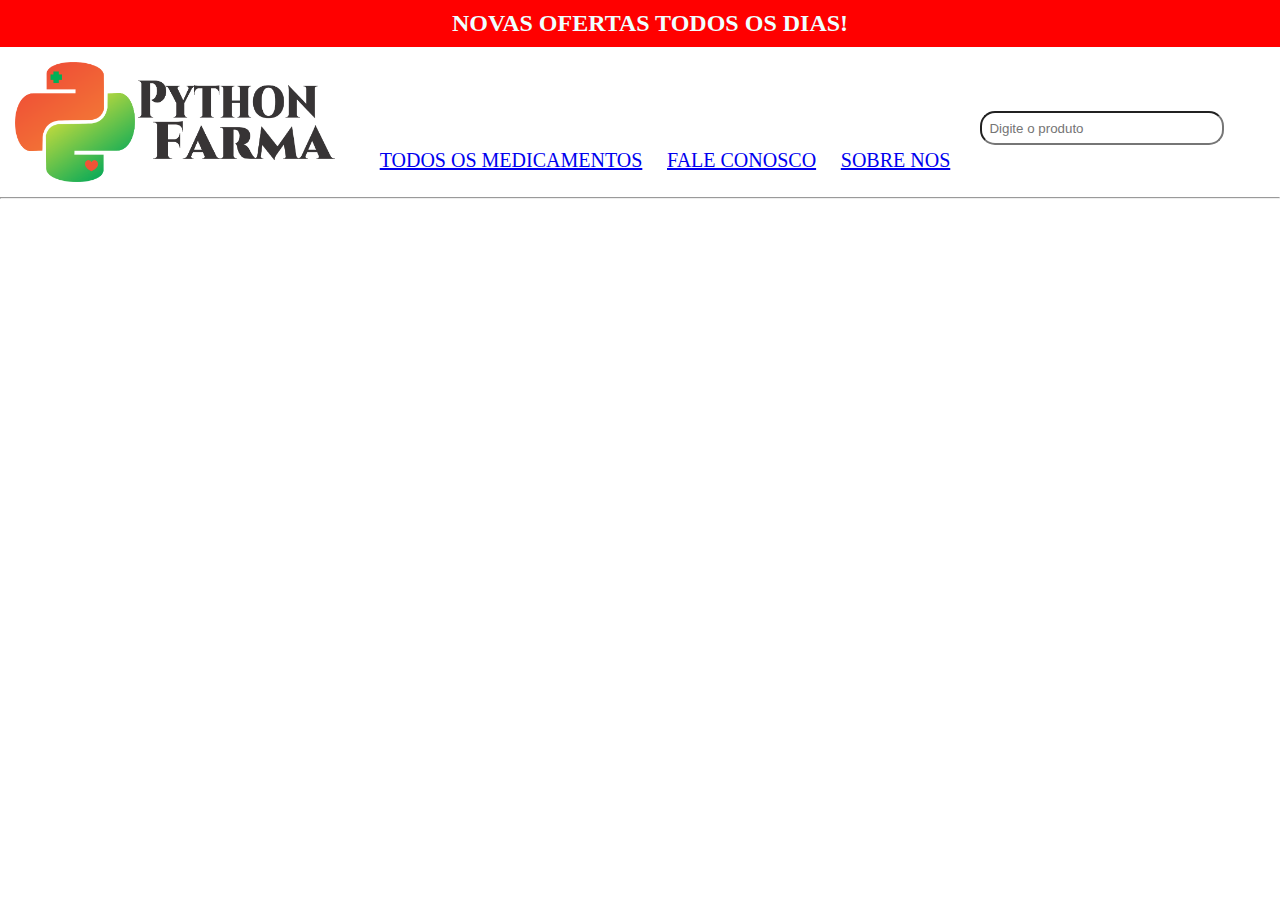
==== contato.html @ ca43f48a "m1 s03 exercicios exercicios 1 e 2 do trello" ====
<!DOCTYPE html>
<html lang="pt-br">
<head>
    <meta charset="UTF-8">
    <meta http-equiv="X-UA-Compatible" content="IE=edge">
    <meta name="viewport" content="width=device-width, initial-scale=1.0">
    <title>Contato</title>
    <link rel="stylesheet" href="styleContato.css">
</head>
<body>
    <header>
      <h2>NOVAS OFERTAS TODOS OS DIAS!</h2>
     <div class="imgMenu">
      <img src="images/python-farma-min.png">
     <nav>
      <ul>
        <li><a href="index.html">TODOS OS MEDICAMENTOS</a></li>
        <li><a href="contato.html">FALE CONOSCO</a></li>
        <li><a href="sobreNos.html">SOBRE NOS</a></li>
      </ul>
     </nav>
     <div class="pesquisa">
        <input type="text" placeholder="  Digite o produto">
    </div>
    </header>
    <hr>
    <main>
    

         </div>
    </main>
    <footer>

    </footer>   
</body>
</html>
---- styleContato.css ----
*{
    margin: 0;
    padding:0;
}
header{
    display:block;
}
header h2{
    width: 100%;
    padding : 10px;
    text-align: center;
    background: red;
    color: azure;
}
.imgMenu{
    display:flex
}

.imgMenu img{
    width:25%;
    padding:15px;
}
nav {
   /* border: solid;*/
    display: flex;
    align-items:end;
    padding: 15px;
    width: 50%;
}
nav ul{
    display: flex;
    width: 100%;
    /*border: solid;*/
    justify-content: space-evenly

    
}
nav li {
    font-size: 20px ;
    /*border: solid ;*/
    display: inline;
    text-decoration: none;
    padding: 10px;
   
}
.pesquisa{
    display:block;
    margin-top:5% ;
    width:25% ;
   /* border: solid;*/
}
.pesquisa input{
      width: 80%;
      height:30px;
      border-radius:15px ;
}
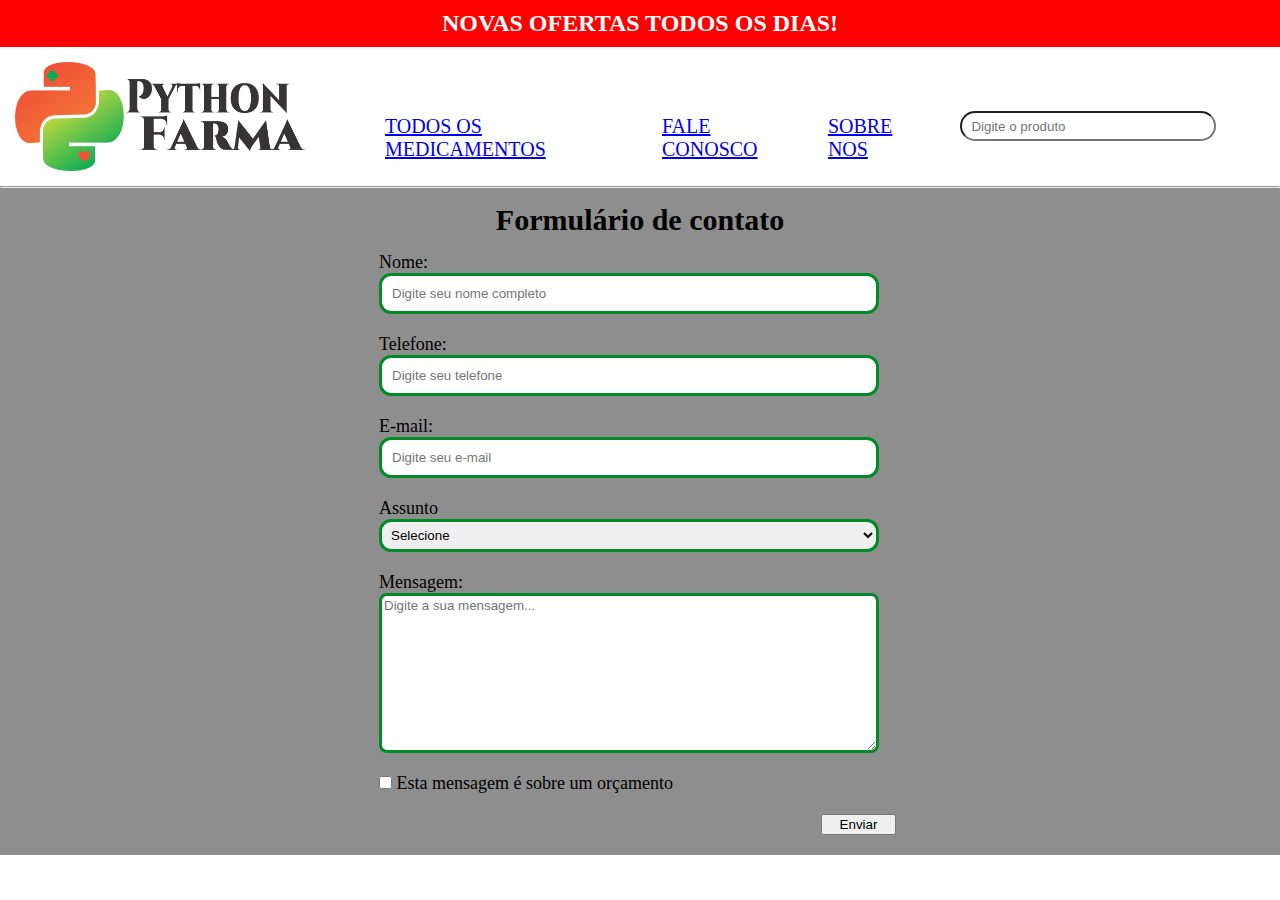
==== commit 13b46bb5: "criando e estilizando pagina de contato" ====
--- a/contato.html
+++ b/contato.html
@@ -5,6 +5,7 @@
     <meta http-equiv="X-UA-Compatible" content="IE=edge">
     <meta name="viewport" content="width=device-width, initial-scale=1.0">
     <title>Contato</title>
+    <link rel="shortcut icon" href="images/logopythonfarma.ico" type="image/x-icon" />
     <link rel="stylesheet" href="styleContato.css">
 </head>
 <body>
@@ -25,7 +26,43 @@
     </header>
     <hr>
     <main>
-    
+              <h1 class="tituloContato">Formulário de contato</h1>
+        <section class="contato">
+            <form> 
+                <div>
+                    <label for="nome">Nome:</label>
+                    <input class="formu" type="text" name="nome" placeholder="Digite seu nome completo" required>
+                </div>
+                <div>
+                    <label for="nome">Telefone:</label>
+                    <input class="formu" type="text" name="telefone" placeholder="Digite seu telefone" required>
+                </div>
+                <div>
+                    <label for="email">E-mail:</label>
+                    <input class="formu" type="email" name="email" placeholder="Digite seu e-mail" required>
+                </div>
+                <div>
+                    <label for="assunto">Assunto</label>
+                    <select name="assunto">
+                        <option selected disabled>Selecione</option>
+                        <option>Comercial</option>
+                        <option>Dúvidas</option>
+                        <option>Revenda</option>
+                    </select>
+                </div>
+                <div>
+                    <label for="textArea">Mensagem:</label>
+                    <textarea name="textArea" placeholder="Digite a sua mensagem..." id="textArea" cols="30" rows="10"></textarea>
+                </div>
+                <div class="orcamento">
+                    <input type="checkbox" name="orcamento">
+                    <label for="orcamento">Esta mensagem é sobre um orçamento</label>
+                </div>
+                <div class="butom">
+                    <input type="submit" value="Enviar">
+                </div>
+            </form>
+        </section>
 
          </div>
     </main>
--- a/styleContato.css
+++ b/styleContato.css
@@ -1,6 +1,6 @@
 *{
     margin: 0;
-    padding:0;
+    box-sizing: border-box;
 }
 header{
     display:block;
@@ -54,3 +54,78 @@
       height:30px;
       border-radius:15px ;
 }
+ main {
+    background-color: #8e8e8e;
+    background-image: url(images/fundo.jpg);
+    width:100%;
+    height:100%;
+}
+.tituloContato{
+    text-align: center;
+    padding:15px;
+    color: rgb(0, 0, 0);
+    font-family:'Lucida Sans';
+    font-size: 30px;  
+}
+/*div contato geral*/
+.contato{
+    display: flex;
+    justify-content: center;
+}
+/*formulario geral*/
+form{
+    font-family:'Lucida Sans', 'Lucida Sans Regular', 'Lucida Grande', 'Lucida Sans Unicode', Geneva, Verdana;
+    font-size:18px;
+}
+
+/*divs do formulario*/
+form div{
+    display: flex;
+    flex-direction: column;
+    margin-bottom: 20px;
+    width: 500px;
+    
+}
+/*inputs do formulario*/
+ div .formu {
+    border: 3px #028928 solid ;
+    font-family:Verdana, Geneva, Tahoma, sans-serif;
+    padding:10px;
+    border-radius: 12px;
+ }
+ .formu:focus {
+    background-color: #8ce9a5a7;
+}
+ /*opocoes select*/
+ div select {
+    border: 3px #028928 solid ;
+    font-family:Verdana, Geneva, Tahoma, sans-serif;
+    padding:5px;
+    border-radius: 12px;
+ 
+ }
+ select:focus {
+    background-color: #8ce9a5a7;
+}
+ /*text area*/
+ div textarea { 
+    border: 3px #028928 solid ;
+    font-family:Verdana, Geneva, Tahoma, sans-serif;
+    border-radius: 8px;
+ }
+ textarea:focus {
+    background-color: #8ce9a5a7;
+}
+ /*check box*/
+.orcamento{
+    display: inline;
+    
+}
+/*botom enviar*/
+.butom{
+    padding-right: 5px;
+    margin-top: 20px;
+    width:80px;
+    margin-left: 442px;
+
+}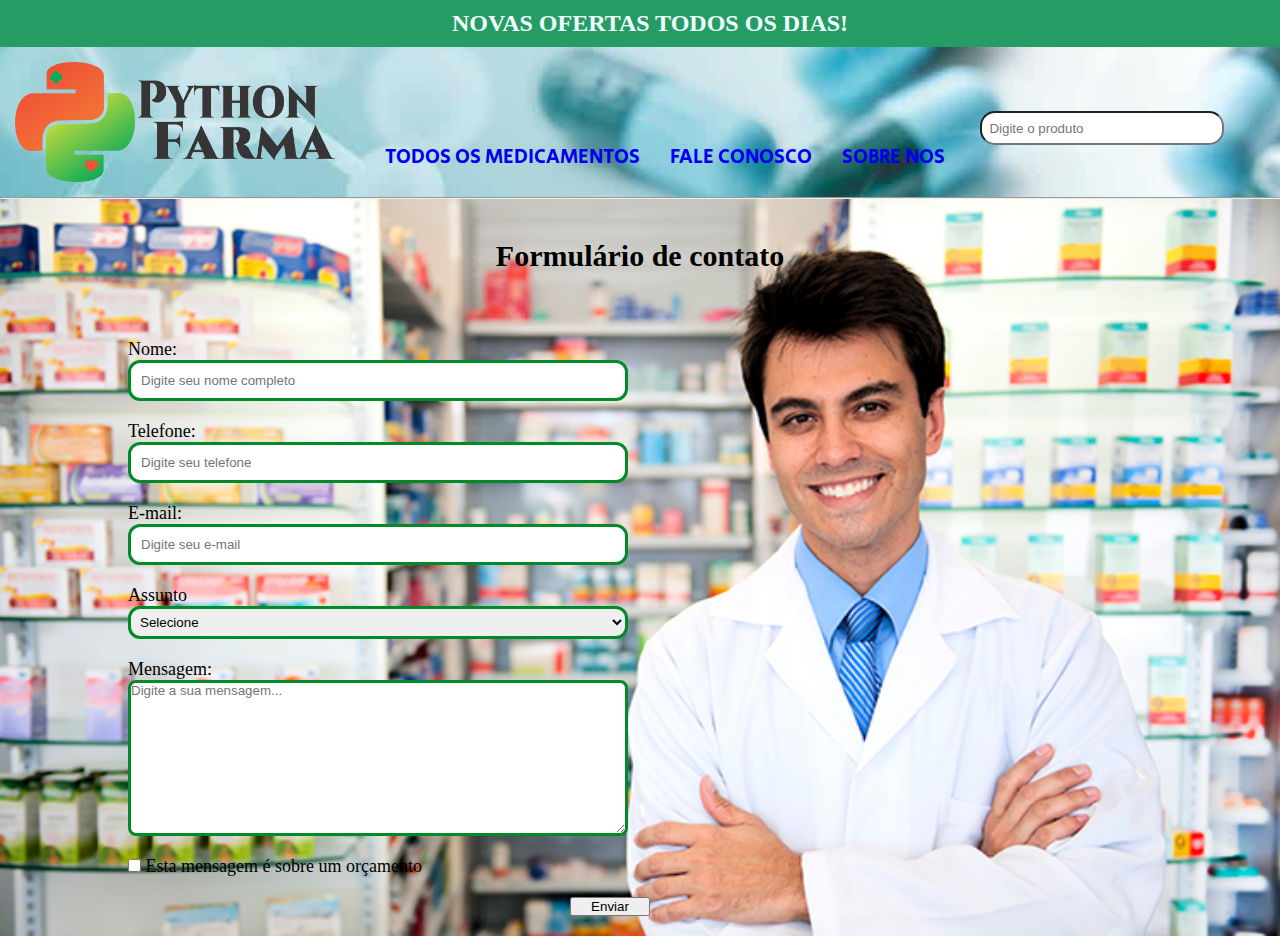
==== commit 26169801: "atualizando html e background imagens" ====
--- a/contato.html
+++ b/contato.html
@@ -5,6 +5,9 @@
     <meta http-equiv="X-UA-Compatible" content="IE=edge">
     <meta name="viewport" content="width=device-width, initial-scale=1.0">
     <title>Contato</title>
+    <link rel="preconnect" href="https://fonts.googleapis.com">
+    <link rel="preconnect" href="https://fonts.gstatic.com" crossorigin>
+    <link href="https://fonts.googleapis.com/css2?family=Roboto:ital,wght@0,400;0,700;1,500&family=Secular+One&display=swap" rel="stylesheet">
     <link rel="shortcut icon" href="images/logopythonfarma.ico" type="image/x-icon" />
     <link rel="stylesheet" href="styleContato.css">
 </head>
--- a/styleContato.css
+++ b/styleContato.css
@@ -1,15 +1,17 @@
 *{
     margin: 0;
-    box-sizing: border-box;
+    padding:0;
 }
 header{
+    background: url(images/fundo1.jpg);
+    background-size: cover;
     display:block;
 }
 header h2{
     width: 100%;
     padding : 10px;
     text-align: center;
-    background: red;
+    background: #269c65;
     color: azure;
 }
 .imgMenu{
@@ -21,27 +23,34 @@
     padding:15px;
 }
 nav {
-   /* border: solid;*/
     display: flex;
     align-items:end;
     padding: 15px;
     width: 50%;
 }
+ li :visited {
+ color: black;
+}
+li:hover{
+    font-size: 25px;
+    color : green;
+}
+
 nav ul{
+    text-decoration: none;
     display: flex;
     width: 100%;
-    /*border: solid;*/
-    justify-content: space-evenly
-
-    
+    justify-content: space-evenly   
 }
 nav li {
+    font-family: 'Roboto', sans-serif;
+    font-family: 'Secular One', sans-serif;
     font-size: 20px ;
-    /*border: solid ;*/
     display: inline;
+     padding: 10px;   
+}
+li a{
     text-decoration: none;
-    padding: 10px;
-   
 }
 .pesquisa{
     display:block;
@@ -55,14 +64,15 @@
       border-radius:15px ;
 }
  main {
-    background-color: #8e8e8e;
-    background-image: url(images/fundo.jpg);
-    width:100%;
-    height:100%;
+    background-color: #ffffff;
+    background-image: url(images/fundo2.jpg);
+    background-size:cover;
+    
 }
 .tituloContato{
+
     text-align: center;
-    padding:15px;
+    padding:40px;
     color: rgb(0, 0, 0);
     font-family:'Lucida Sans';
     font-size: 30px;  
@@ -70,7 +80,9 @@
 /*div contato geral*/
 .contato{
     display: flex;
-    justify-content: center;
+    margin-top:2%;
+    margin-left:10% ;
+    /*justify-content: center;*/
 }
 /*formulario geral*/
 form{
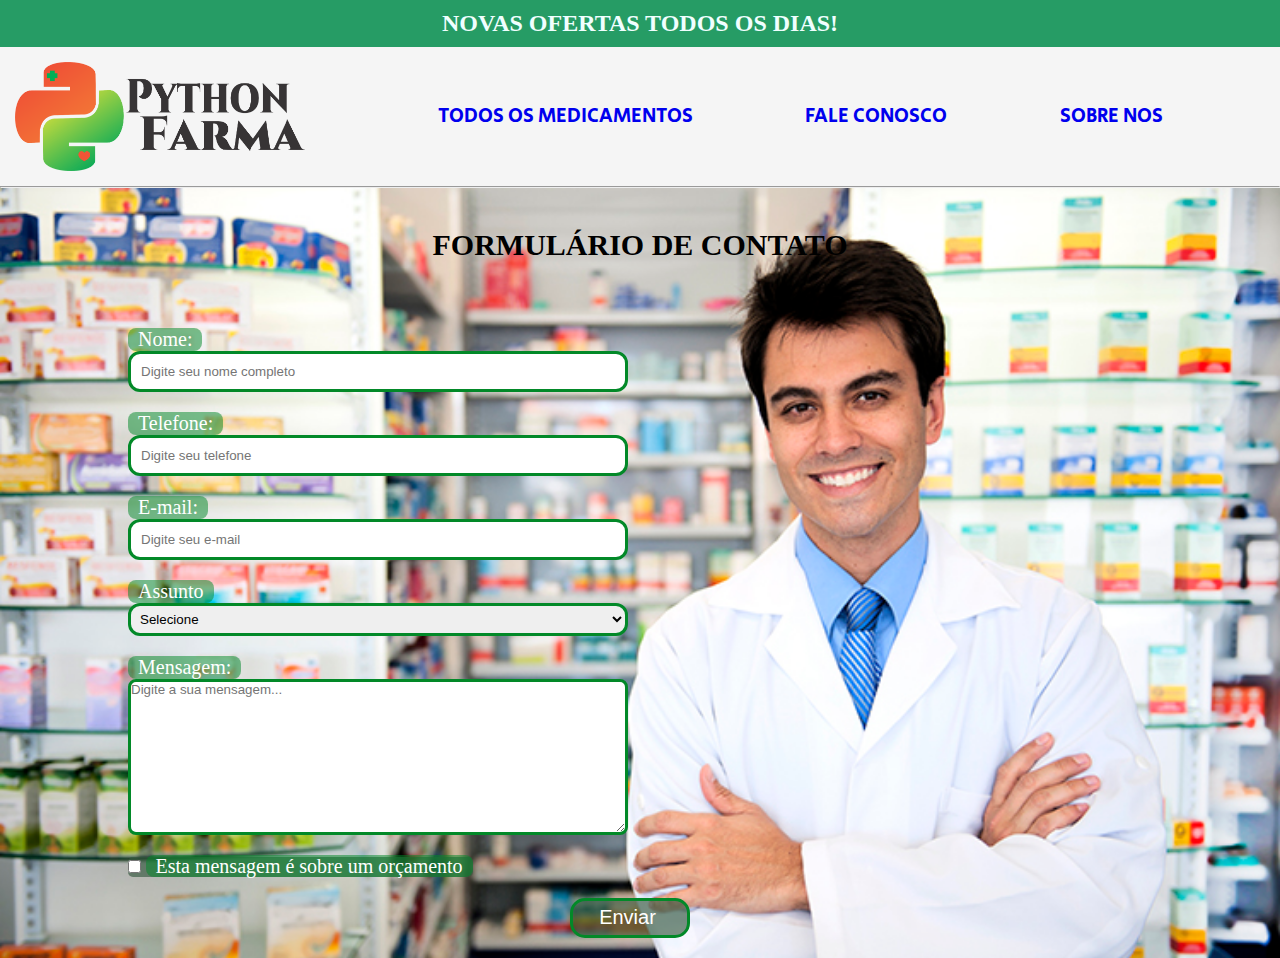
==== commit 3e4daa2b: "Estilização da Listagem dos Remédios" ====
--- a/contato.html
+++ b/contato.html
@@ -23,13 +23,13 @@
         <li><a href="sobreNos.html">SOBRE NOS</a></li>
       </ul>
      </nav>
-     <div class="pesquisa">
+    <!--<div class="pesquisa">
         <input type="text" placeholder="  Digite o produto">
-    </div>
+    </div>-->
     </header>
     <hr>
     <main>
-              <h1 class="tituloContato">Formulário de contato</h1>
+              <h1 class="tituloContato">FORMULÁRIO DE CONTATO</h1>
         <section class="contato">
             <form> 
                 <div>
@@ -61,8 +61,8 @@
                     <input type="checkbox" name="orcamento">
                     <label for="orcamento">Esta mensagem é sobre um orçamento</label>
                 </div>
-                <div class="butom">
-                    <input type="submit" value="Enviar">
+                <div >
+                    <input class="butom" type="submit" value="Enviar">
                 </div>
             </form>
         </section>
--- a/styleContato.css
+++ b/styleContato.css
@@ -1,9 +1,9 @@
-*{
-    margin: 0;
+*{  margin:0;
     padding:0;
+    box-sizing:border-box;
 }
 header{
-    background: url(images/fundo1.jpg);
+    background:whitesmoke;
     background-size: cover;
     display:block;
 }
@@ -24,30 +24,32 @@
 }
 nav {
     display: flex;
-    align-items:end;
+    align-items: center;
     padding: 15px;
-    width: 50%;
+    width: 80%;
 }
  li :visited {
  color: black;
 }
 li:hover{
-    font-size: 25px;
+    font-size: 23px;
     color : green;
 }
 
 nav ul{
+    /*border:solid;*/
     text-decoration: none;
     display: flex;
     width: 100%;
     justify-content: space-evenly   
 }
 nav li {
+    /*border:solid;*/
     font-family: 'Roboto', sans-serif;
     font-family: 'Secular One', sans-serif;
     font-size: 20px ;
-    display: inline;
-     padding: 10px;   
+    display:inline-flex;
+    padding: 10px;   
 }
 li a{
     text-decoration: none;
@@ -89,7 +91,15 @@
     font-family:'Lucida Sans', 'Lucida Sans Regular', 'Lucida Grande', 'Lucida Sans Unicode', Geneva, Verdana;
     font-size:18px;
 }
-
+label {
+    border-radius: 8px;
+    padding-left:10px ;
+    padding-right: 10px;
+    background-color:  #02892883;
+    width: max-content;
+    color: #ffffff;
+    font-size:20px;
+}
 /*divs do formulario*/
 form div{
     display: flex;
@@ -130,14 +140,23 @@
 }
  /*check box*/
 .orcamento{
+    border-radius: 5px;
     display: inline;
+    background-color: #375a41a8;
+    color: #ffffff;
     
 }
 /*botom enviar*/
-.butom{
+.butom {
+    border: 3px #028928 solid ;
+    border-radius: 15px;
     padding-right: 5px;
     margin-top: 20px;
-    width:80px;
+    width:120px;
+    height:40px;
     margin-left: 442px;
+    background-color:  #375a41a8;
+    color: #ffffff;
+    font-size:20px;
 
 }